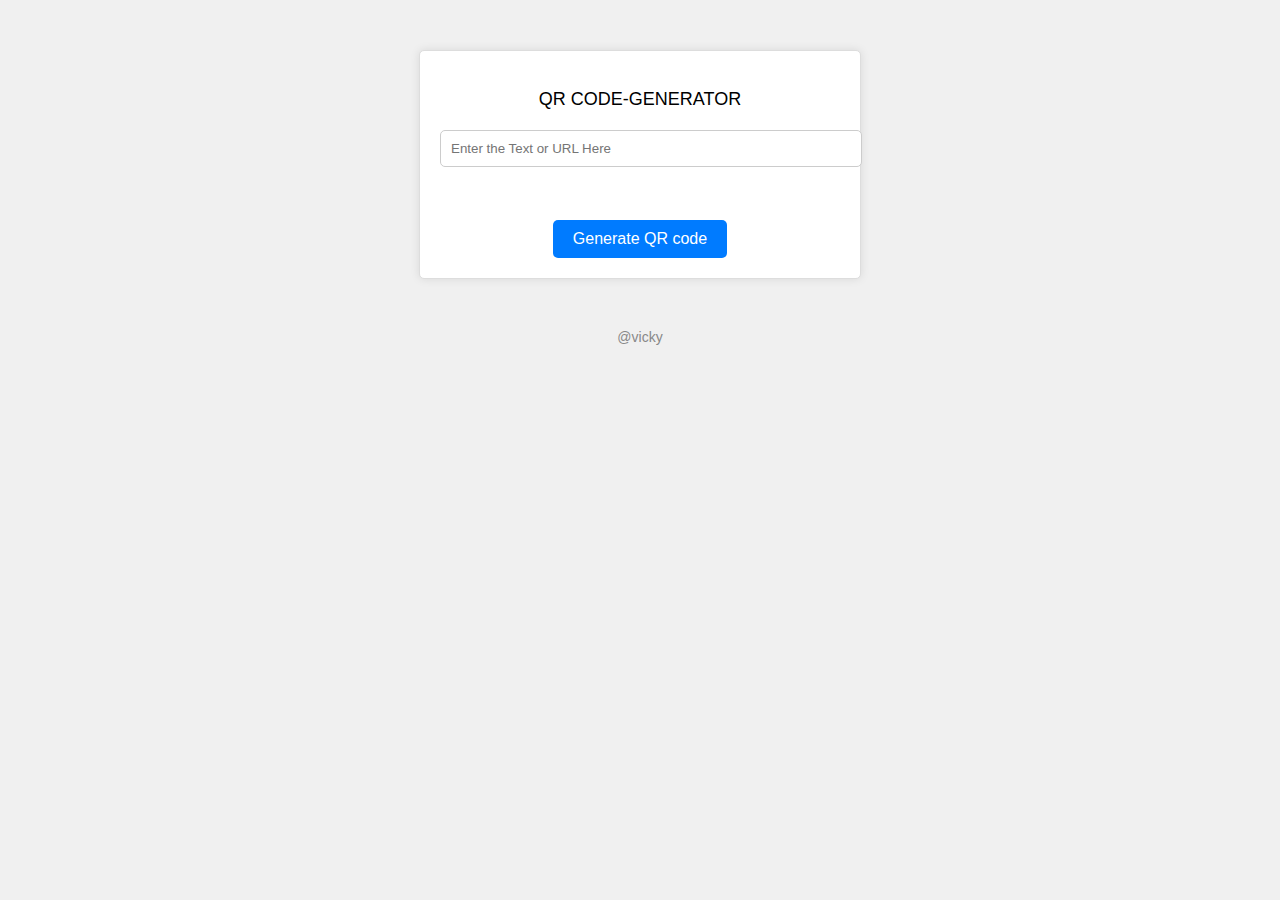
==== index.html @ 1d4079cb "Update and rename QR.html to index.html" ====
<!DOCTYPE html>
<html lang="en">
<head>
    <meta charset="UTF-8">
    <meta name="viewport" content="width=device-width, initial-scale=1.0">
    <title>QR-Generator</title>
    <link rel="stylesheet" href="./QR.css">
</head>
<body>
    <div class="container">
    <p>QR CODE-GENERATOR</p>
    <input type="text" placeholder="Enter the Text or URL Here" id="qrText">
    <div id="imgBox">
        <img src="" id="qrImage">
    </div>
    <button onclick="generateQR()">Generate QR code</button>

</div>
    <script>
        let imgBox= document.getElementById("imgBox");
        let qrImage= document.getElementById("qrImage");
        let qrText= document.getElementById("qrText");

        function generateQR(){
               qrImage.src="https://api.qrserver.com/v1/create-qr-code/?size=150x150&data=" + qrText.value;
        }
    </script>
    <div class="signature center-text">
        @vicky
    </div>
</body>
</html>
---- QR.css ----
/* Global styles */
body {
    font-family: 'Helvetica Neue', Arial, sans-serif;
    background-color: #f0f0f0;
    margin: 0;
    padding: 0;
}

.container {
    max-width: 400px;
    margin: 50px auto;
    background-color: #fff;
    border: 1px solid #ddd;
    border-radius: 5px;
    padding: 20px;
    box-shadow: 0 0 10px rgba(0, 0, 0, 0.1);
    text-align: center;
}

/* Input and Button styles */
p {
    font-size: 18px;
    margin-bottom: 20px;
}

input[type="text"] {
    width: 100%;
    padding: 10px;
    border: 1px solid #ccc;
    border-radius: 5px;
    margin-bottom: 15px;
}

button {
    background-color: #007BFF;
    color: #fff;
    border: none;
    padding: 10px 20px;
    border-radius: 5px;
    cursor: pointer;
    font-size: 16px;
}

button:hover {
    background-color: #0056b3;
}

/* QR code image styles */
#imgBox {
    margin-top: 20px;
}

#qrImage {
    max-width: 100%;
}

/* Signature at the bottom */
.signature {
    font-size: 14px;
    color: #888;
    margin-top: 30px;
}

/* Center align text */
.center-text {
    text-align: center;
}
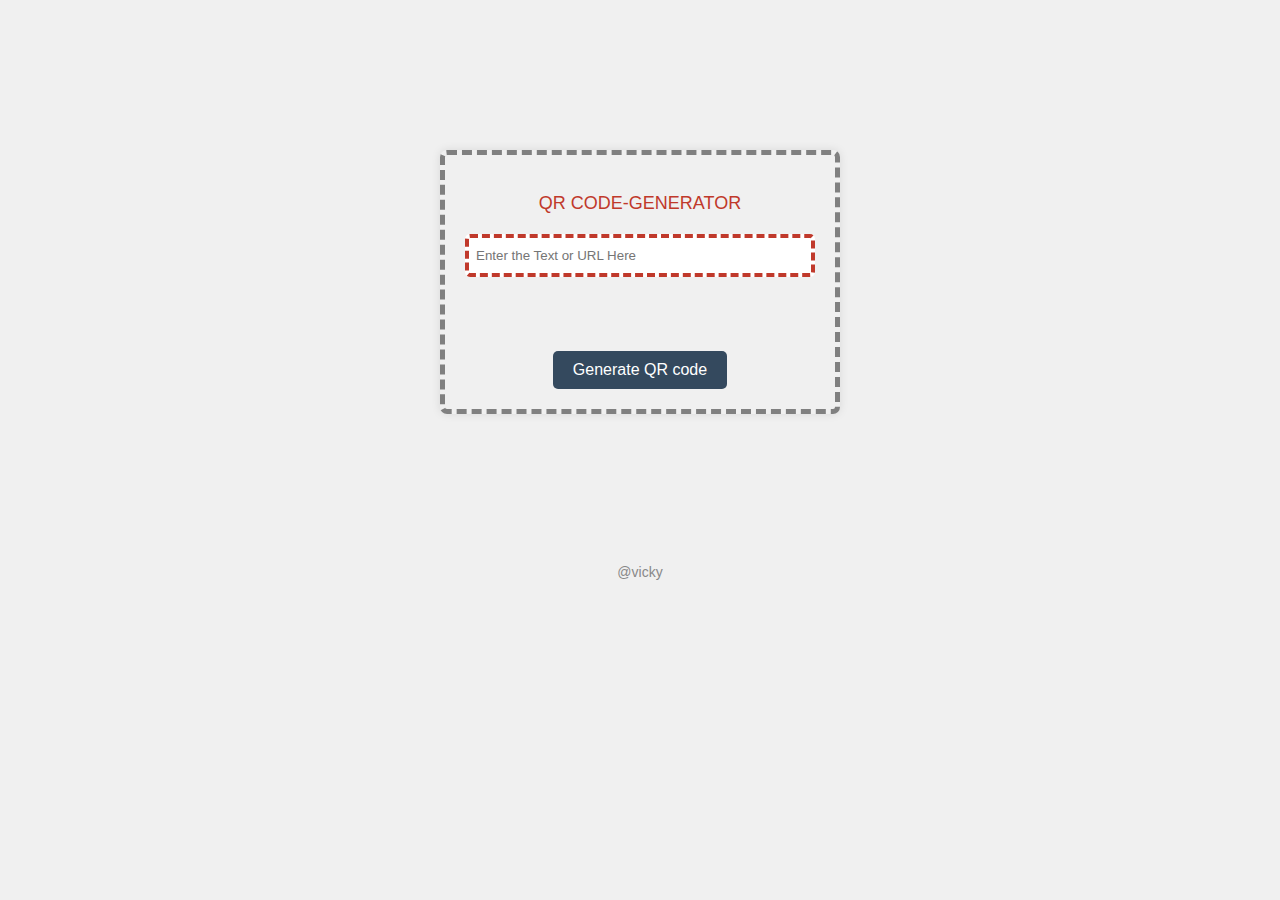
==== commit 81fb6eaf: "Update index.html" ====
--- a/index.html
+++ b/index.html
@@ -7,13 +7,21 @@
     <link rel="stylesheet" href="./QR.css">
 </head>
 <body>
+    
     <div class="container">
-    <p>QR CODE-GENERATOR</p>
+        
+        <img src="./java-logo-1.png"  class="kk"  alt="">
+        <br>
+        <p class="txt">QR CODE-GENERATOR</p>
+
     <input type="text" placeholder="Enter the Text or URL Here" id="qrText">
     <div id="imgBox">
-        <img src="" id="qrImage">
+        <img src="" class="ll" id="qrImage">
     </div>
+    <br><br>
     <button onclick="generateQR()">Generate QR code</button>
+    
+
 
 </div>
     <script>
@@ -24,6 +32,7 @@
         function generateQR(){
                qrImage.src="https://api.qrserver.com/v1/create-qr-code/?size=150x150&data=" + qrText.value;
         }
+        
     </script>
     <div class="signature center-text">
         @vicky
--- a/QR.css
+++ b/QR.css
@@ -1,17 +1,27 @@
-/* Global styles */
+@import url('https://fonts.googleapis.com/css2?family=Hanalei+Fill&family=Quicksand:wght@300;400;500&display=swap');
+*{
+    box-sizing: border-box;
+    padding: 0;
+    margin: 0;
+    
+}
 body {
-    font-family: 'Helvetica Neue', Arial, sans-serif;
+    font-family:'Hanalei+Fill',sans-serif;
     background-color: #f0f0f0;
+    background-image: url(https://r4.wallpaperflare.com/wallpaper/204/67/597/technics-design-technology-wallpaper-4970b8fda14acd6b5687d83f802146dd.jpg);
     margin: 0;
     padding: 0;
+}
+.txt{
+    color:#C0392B ;
 }
 
 .container {
     max-width: 400px;
-    margin: 50px auto;
-    background-color: #fff;
-    border: 1px solid #ddd;
-    border-radius: 5px;
+    margin:  150px auto ;
+    background-color: transparent;
+    border:5px dashed grey ;
+    border-radius: 7px;
     padding: 20px;
     box-shadow: 0 0 10px rgba(0, 0, 0, 0.1);
     text-align: center;
@@ -25,14 +35,16 @@
 
 input[type="text"] {
     width: 100%;
-    padding: 10px;
-    border: 1px solid #ccc;
+    padding-left: 7px;
+    padding-top: 10px;
+    padding-bottom: 10px;
+    border: 4px dashed #C0392B ;
     border-radius: 5px;
-    margin-bottom: 15px;
+    margin:auto;
 }
 
 button {
-    background-color: #007BFF;
+    background-color:#34495E ;
     color: #fff;
     border: none;
     padding: 10px 20px;
@@ -42,26 +54,33 @@
 }
 
 button:hover {
-    background-color: #0056b3;
+    background-color: #0071ff;
 }
 
-/* QR code image styles */
+
 #imgBox {
     margin-top: 20px;
+
 }
 
 #qrImage {
     max-width: 100%;
+    
 }
 
-/* Signature at the bottom */
+
 .signature {
     font-size: 14px;
     color: #888;
     margin-top: 30px;
+    text-align: center;
+}
+.kk{
+    width: 100px;
+    margin: auto;
+    
 }
 
-/* Center align text */
-.center-text {
-    text-align: center;
-}
+
+
+
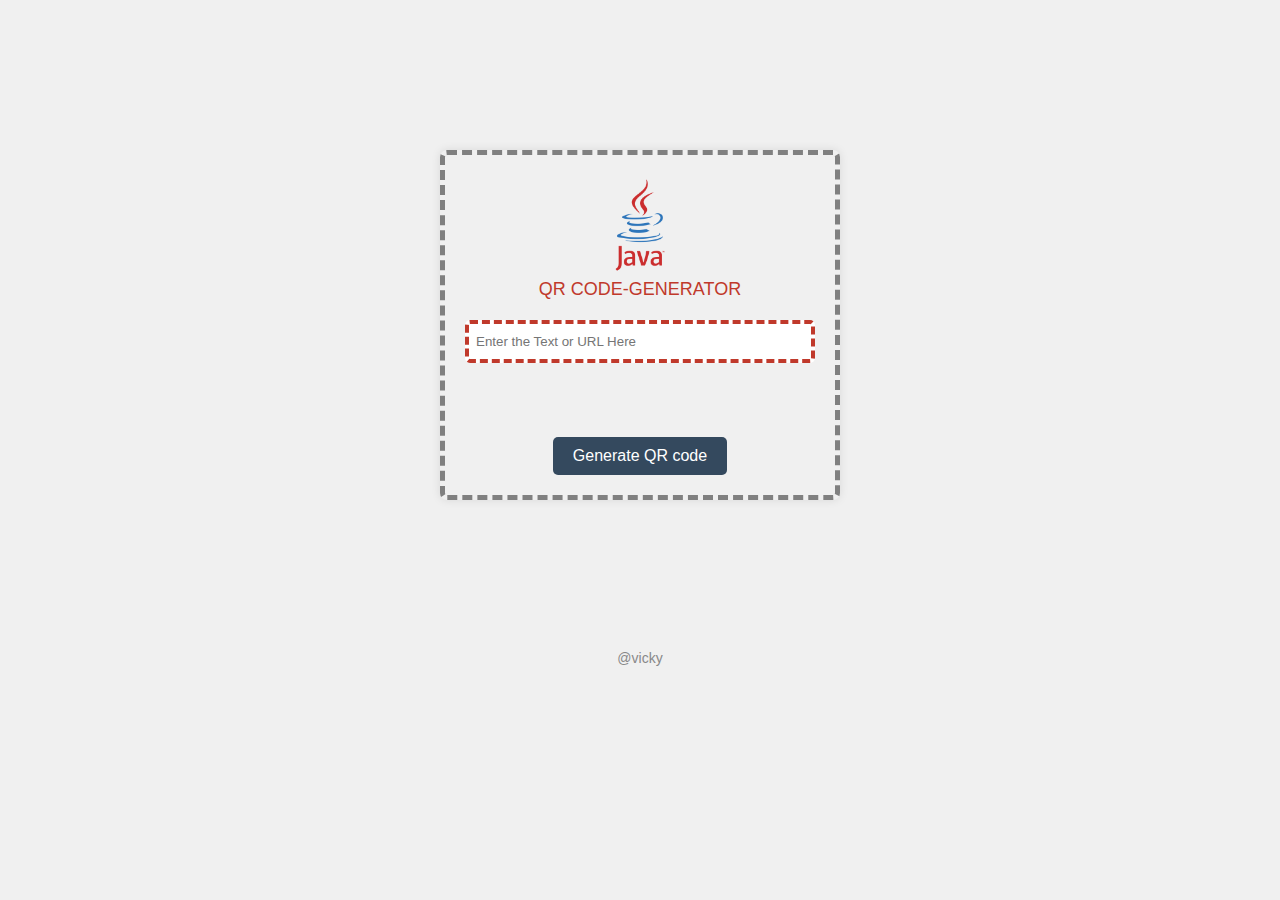
==== commit 06273891: "Update index.html" ====
--- a/index.html
+++ b/index.html
@@ -10,7 +10,7 @@
     
     <div class="container">
         
-        <img src="./java-logo-1.png"  class="kk"  alt="">
+        <img src="java-logo-1.png"  class="kk"  alt="">
         <br>
         <p class="txt">QR CODE-GENERATOR</p>
 
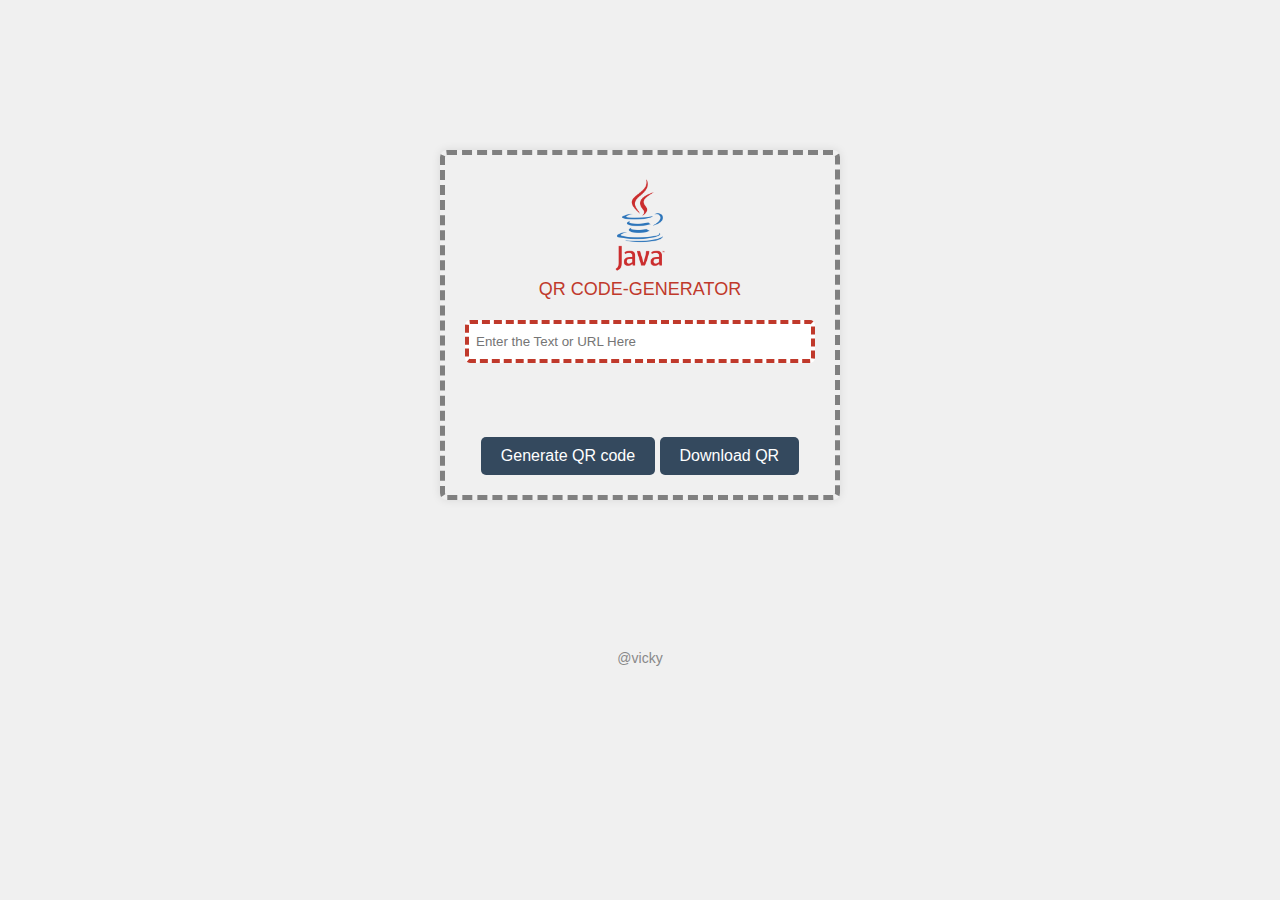
==== commit c7df5fe4: "Update index.html" ====
--- a/index.html
+++ b/index.html
@@ -2,8 +2,7 @@
 <html lang="en">
 <head>
     <meta charset="UTF-8">
-    <meta name="viewport" content="width=device-width, initial-scale=1.0">
-    <title>QR-Generator</title>
+     <title>QR-Generator</title>
     <link rel="stylesheet" href="./QR.css">
 </head>
 <body>
@@ -20,20 +19,12 @@
     </div>
     <br><br>
     <button onclick="generateQR()">Generate QR code</button>
+    <button   id="downloadQR">Download QR </button>
+   
     
 
-
 </div>
-    <script>
-        let imgBox= document.getElementById("imgBox");
-        let qrImage= document.getElementById("qrImage");
-        let qrText= document.getElementById("qrText");
-
-        function generateQR(){
-               qrImage.src="https://api.qrserver.com/v1/create-qr-code/?size=150x150&data=" + qrText.value;
-        }
-        
-    </script>
+   <script src="./QR.js"></script>
     <div class="signature center-text">
         @vicky
     </div>
